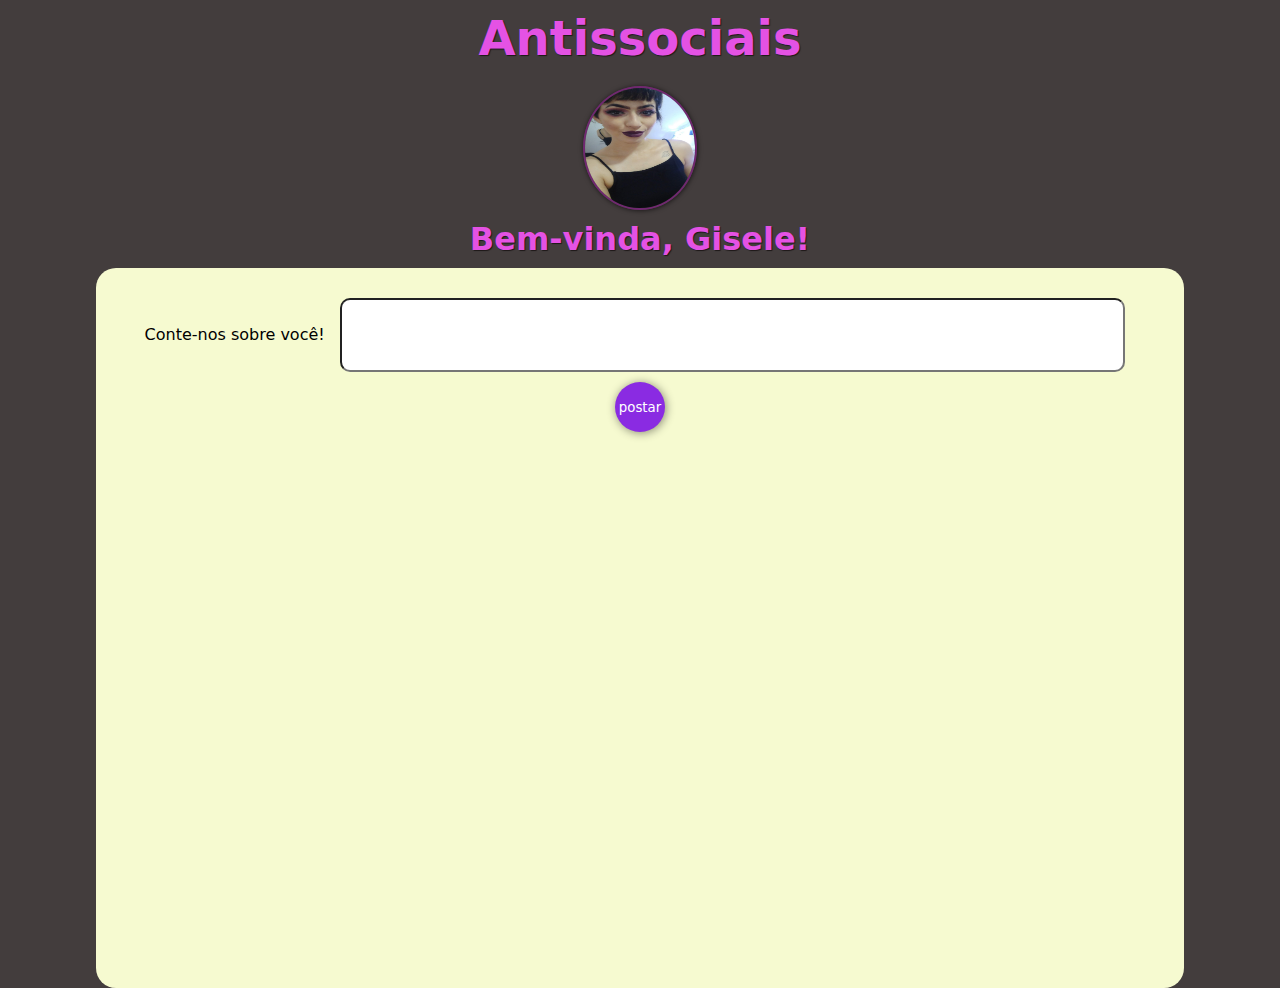
==== index.html @ 863dd0dc "ajustes de CSS" ====
<!DOCTYPE html>
<html lang="pt-br">
<head>
    <meta charset="UTF-8">
    <meta http-equiv="X-UA-Compatible" content="IE=edge">
    <meta name="viewport" content="width=device-width, initial-scale=1.0">
    <title>First Mobil</title>
    <link rel="stylesheet" href="/Estilo/style.css">
</head>
<body>
    <h1>Antissociais</h1>
    <div id="perfil">
        <img src="/Imagens/IMG_20200621_111109050.jpg" alt="foto de perfil">
        <h2>Bem-vinda, Gisele!</h2>
    </div>
    
    <main>

        
            <form action="action.js" method="post" >
                <div id="biografia">
                <label for="ibio"> Conte-nos sobre você!</label>
                <input type="text" name="bio" id="ibio">
                </div>

                <div class="post">
                    <input type="button" name value="postar">
                </div>
                
            </form>
        </div>

        <div id="picture"></div>
     
       <article>
        


       </article>




    </main>


    
    <script>
        //alert('Seja bem-vindo, humano!')
       // confirm('Este site contém cookies!')
        //prompt('Você gosta de cookies?')


    </script>
    
</body>
</html>
---- Estilo/style.css ----
@charset "UTF-8";

*{
    margin: 0px;
    padding: 0px;
}

body{
    background-color: rgba(27, 20, 20, 0.822);
    width: 100vw;
    margin: 
}
body > h1{
 color:rgb(228, 82, 228);
 text-shadow: 1px 1px 1px rgba(7, 1, 1, 0.623);
 font-family: system-ui, -apple-system, BlinkMacSystemFont, 'Segoe UI', Roboto, Oxygen, Ubuntu, Cantarell, 'Open Sans', 'Helvetica Neue', sans-serif;
 font-size: 3em;
 text-align: center;
 margin-top: 10px;
 margin-bottom: 20px;
}
main{
    width: 85vw;
    height: 80vh;
    margin-top: 20px;
    background-color: rgb(246, 250, 208);
    border-radius: 20px;
    display: block;
    margin: auto;    
    text-align: center;
}

form div#biografia{
 padding-top: 20px;
 font-family: system-ui, -apple-system, BlinkMacSystemFont, 'Segoe UI', Roboto, Oxygen, Ubuntu, Cantarell, 'Open Sans', 'Helvetica Neue', sans-serif;
}
  form div#biografia > input{
    border-radius: 10px;
    margin:10px;
    padding: 10px;
    width: 70%;
    height: 50px;

 }

 form > div.post > input{
    background-color: blueviolet;
    color: white;
    font-family: system-ui, -apple-system, BlinkMacSystemFont, 'Segoe UI', Roboto, Oxygen, Ubuntu, Cantarell, 'Open Sans', 'Helvetica Neue', sans-serif;
    width:50px;
    height: 50px;
    border: none;
    border-radius: 50%;
    box-shadow: 1px 1px 10px  rgba(0, 0, 0, 0.452);
    transition: 0.5s;
 }

 form > div.post > input:hover{
    background-color: #36bb9aad;
    border: 2px solid purple;
    color: purple;
    font-weight: bold;


 }
 div#perfil {
    width: 100vw;
    flex-wrap: nowrap;
}

div#perfil img{
    border-radius: 50%;
    box-shadow: 0.5px 0.5px 5px rgba(0, 0, 0, 0.658);
    height: 120px;
    width: 110px;
    display: block;
    margin: auto;
    border: 2px solid rgb(112, 40, 112);
}

div#perfil h2{
 text-align: center;
 font-family: system-ui, -apple-system, BlinkMacSystemFont, 'Segoe UI', Roboto, Oxygen, Ubuntu, Cantarell, 'Open Sans', 'Helvetica Neue', sans-serif;
 text-shadow: 1px 1px 1px rgba(7, 1, 1, 0.623);
 color: rgb(228, 82, 228);
 font-size: 2em;
 padding: 10px;
}
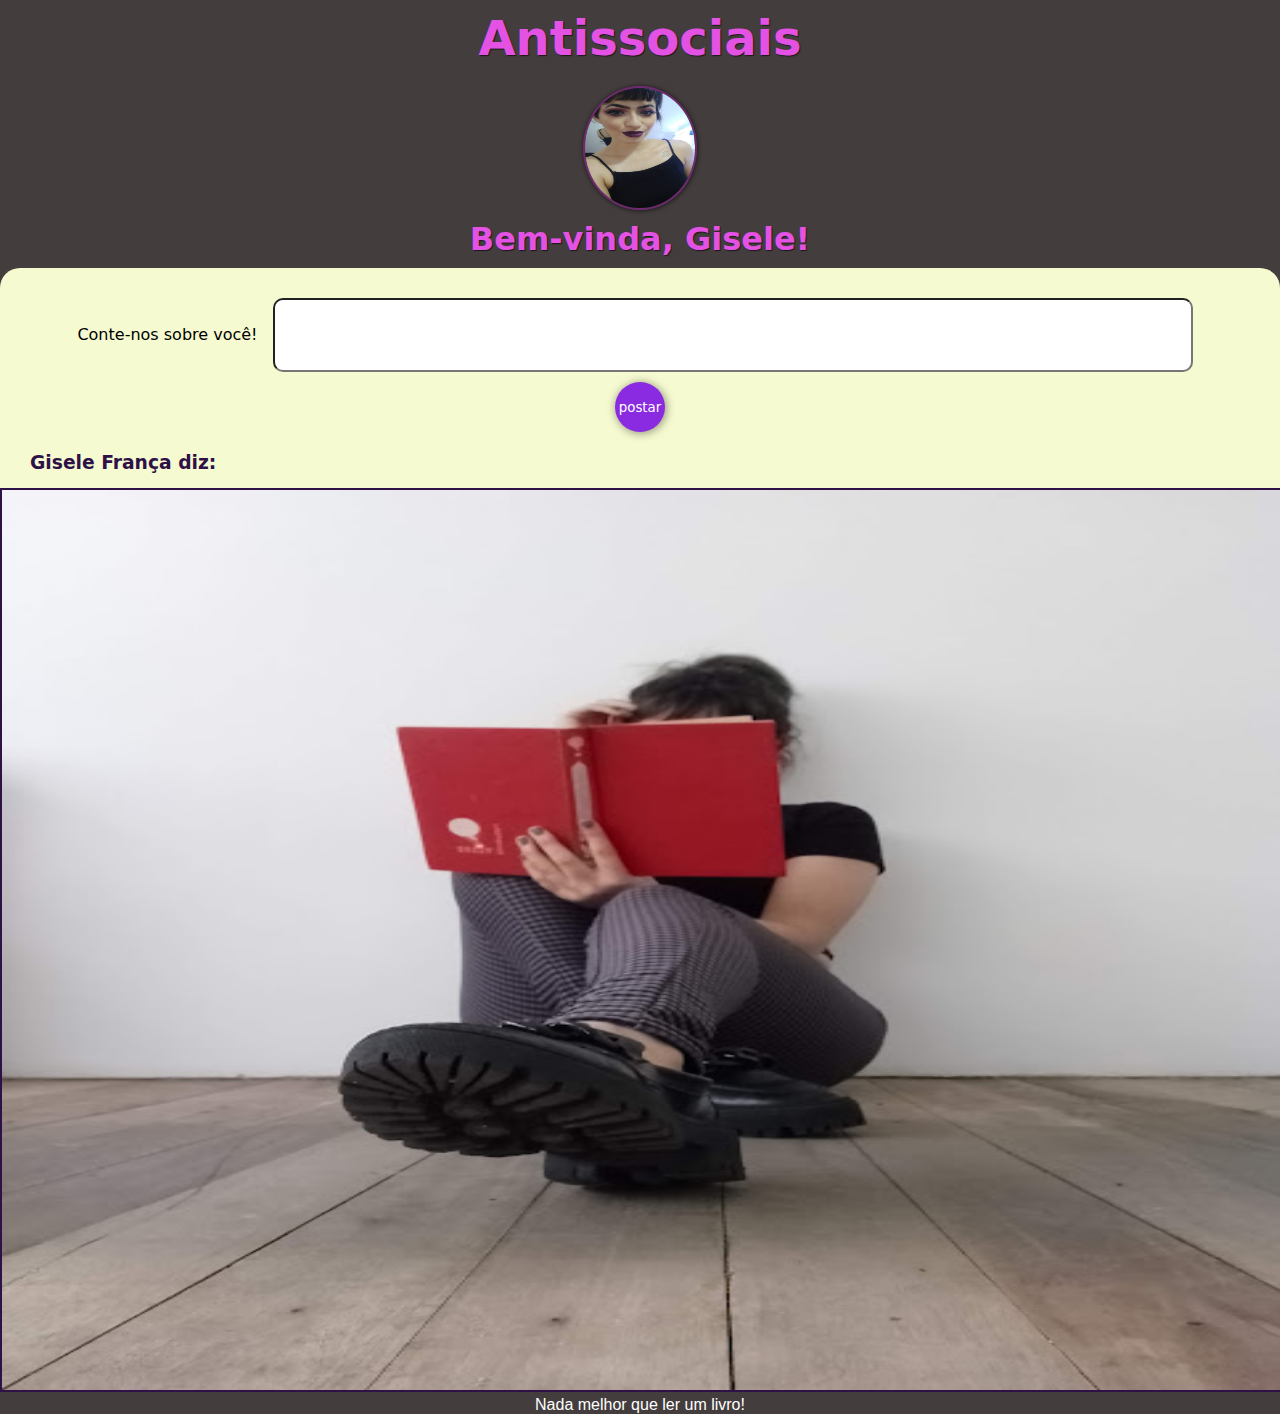
==== commit 950ab123: "ajustes widht e foto" ====
--- a/index.html
+++ b/index.html
@@ -21,16 +21,22 @@
                 <div id="biografia">
                 <label for="ibio"> Conte-nos sobre você!</label>
                 <input type="text" name="bio" id="ibio">
+                
                 </div>
 
                 <div class="post">
-                    <input type="button" name value="postar">
+                    <input type="button" name="post" id=post value="postar">
                 </div>
-                
+    
             </form>
         </div>
 
-        <div id="picture"></div>
+        <div id="picture">
+            <h3>Gisele França diz:</h3>
+        <img src="/Imagens/feed.jpg" alt="post feed">
+        <p> Nada melhor que ler um livro!</p>
+
+        </div>
      
        <article>
         
--- a/Estilo/style.css
+++ b/Estilo/style.css
@@ -8,6 +8,7 @@
 body{
     background-color: rgba(27, 20, 20, 0.822);
     width: 100vw;
+    height: 100vh;
     margin: 
 }
 body > h1{
@@ -20,8 +21,8 @@
  margin-bottom: 20px;
 }
 main{
-    width: 85vw;
-    height: 80vh;
+    width: 100vw;
+    height: 100vh;
     margin-top: 20px;
     background-color: rgb(246, 250, 208);
     border-radius: 20px;
@@ -87,4 +88,29 @@
  padding: 10px;
 }
 
+main > div#picture{
+    padding-top: 20px;
+    
+}
 
+main> div#picture > h3{
+    text-align: left;
+    margin-left: 30px;
+    margin-bottom: 10px;
+    font-family: system-ui, -apple-system, BlinkMacSystemFont, 'Segoe UI', Roboto, Oxygen, Ubuntu, Cantarell, 'Open Sans', 'Helvetica Neue', sans-serif;
+    color:rgb(45, 17, 71)
+
+}
+
+main > div#picture > p{
+    color: white;
+    font-family: 'Gill Sans', 'Gill Sans MT', Calibri, 'Trebuchet MS', sans-serif
+}
+
+main > div#picture > img{
+    margin-top: 5px;
+    width: 100vw;
+    height: 100vh;
+    border: 2px solid rgb(45, 17, 71);
+}
+
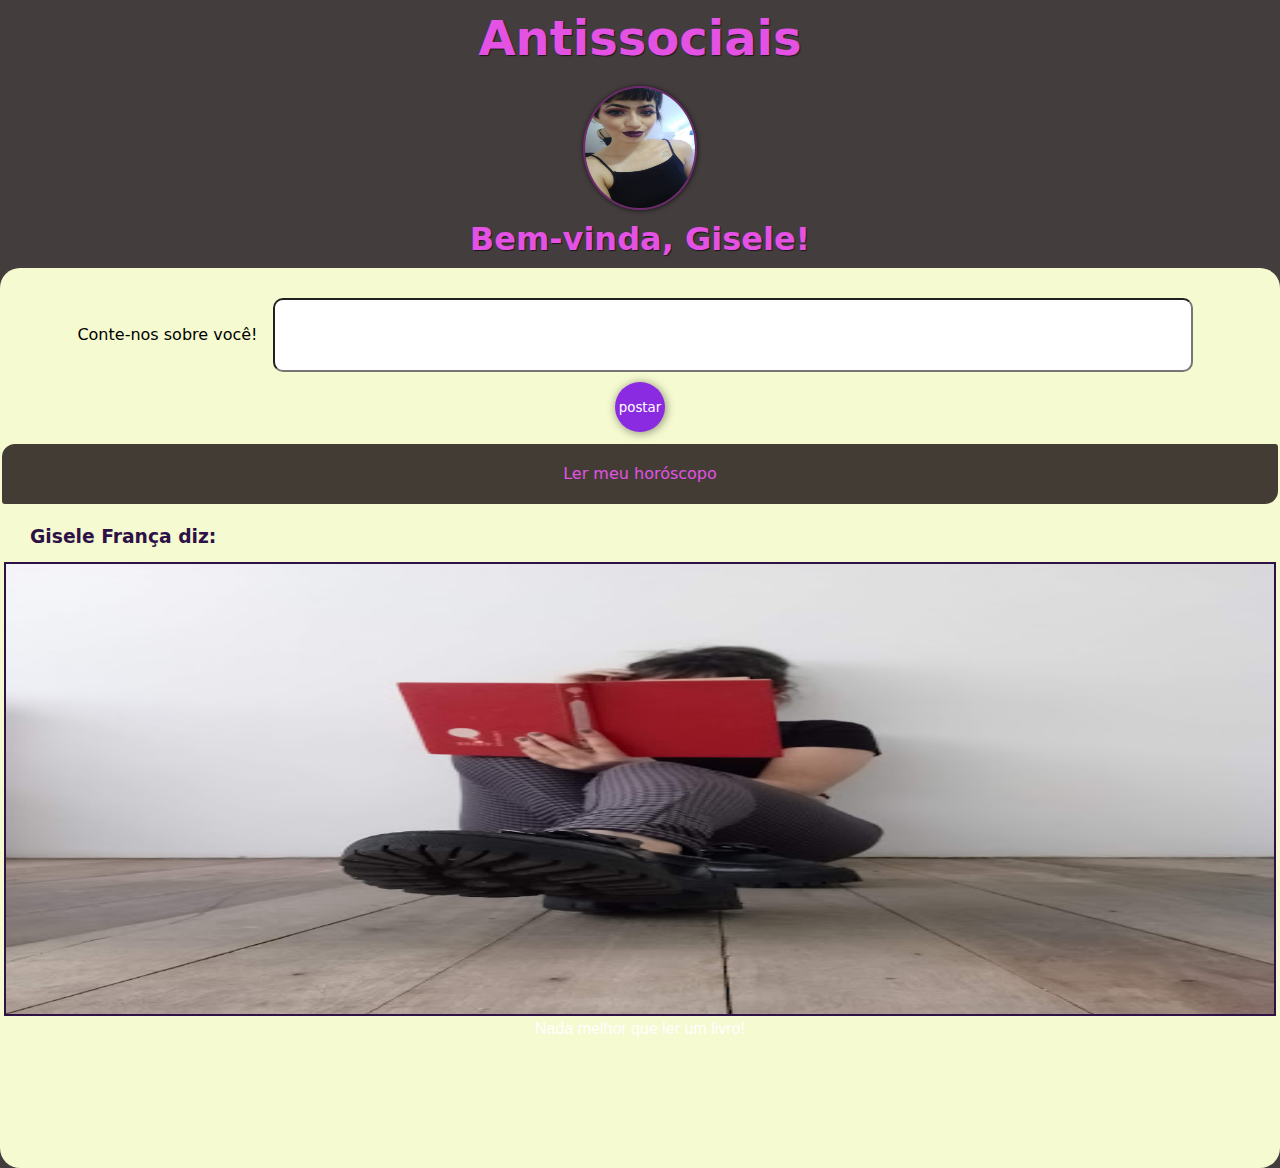
==== commit eccc08e0: "Eventos DOM" ====
--- a/index.html
+++ b/index.html
@@ -5,12 +5,12 @@
     <meta http-equiv="X-UA-Compatible" content="IE=edge">
     <meta name="viewport" content="width=device-width, initial-scale=1.0">
     <title>First Mobil</title>
-    <link rel="stylesheet" href="/Estilo/style.css">
+    <link rel="stylesheet" href="style.css">
 </head>
 <body>
     <h1>Antissociais</h1>
     <div id="perfil">
-        <img src="/Imagens/IMG_20200621_111109050.jpg" alt="foto de perfil">
+        <img src="Imagens/IMG_20200621_111109050.jpg" alt="foto de perfil">
         <h2>Bem-vinda, Gisele!</h2>
     </div>
     
@@ -22,29 +22,28 @@
                 <label for="ibio"> Conte-nos sobre você!</label>
                 <input type="text" name="bio" id="ibio">
                 
+                
                 </div>
 
                 <div class="post">
-                    <input type="button" name="post" id=post value="postar">
+                    <input type="button" name="post" id=post value="postar" onclick="postar()">
                 </div>
     
             </form>
         </div>
 
+        <div id="msg" onclick="clicar()" onmouseenter="entrar()" onmouseout="sair()">
+
+            Ler meu horóscopo
+
+        </div>
+
         <div id="picture">
             <h3>Gisele França diz:</h3>
-        <img src="/Imagens/feed.jpg" alt="post feed">
+        <img src="Imagens/feed.jpg" alt="post feed">
         <p> Nada melhor que ler um livro!</p>
 
         </div>
-     
-       <article>
-        
-
-
-       </article>
-
-
 
 
     </main>
@@ -52,10 +51,23 @@
 
     
     <script>
-        //alert('Seja bem-vindo, humano!')
-       // confirm('Este site contém cookies!')
-        //prompt('Você gosta de cookies?')
+       var msg = document.getElementById('msg')
+       
+        function entrar(){
+            msg.style.background = 'purple'
+            msg.style.color = 'white'
+        }
 
+        function clicar(){
+            msg.innerText='Aquário, o universo não está nem aí para você!'
+        }
+
+        function sair(){
+            msg.innerText ='Por hoje é só!'   
+        }
+
+
+    
 
     </script>
     
--- a/style.css
+++ b/style.css
@@ -0,0 +1,129 @@
+@charset "UTF-8";
+
+*{
+    margin: 0px;
+    padding: 0px;
+}
+
+body{
+    background-color: rgba(27, 20, 20, 0.822);
+    width: 100vw;
+    height: 100vh;
+    margin: 
+}
+body > h1{
+ color:rgb(228, 82, 228);
+ text-shadow: 1px 1px 1px rgba(7, 1, 1, 0.623);
+ font-family: system-ui, -apple-system, BlinkMacSystemFont, 'Segoe UI', Roboto, Oxygen, Ubuntu, Cantarell, 'Open Sans', 'Helvetica Neue', sans-serif;
+ font-size: 3em;
+ text-align: center;
+ margin-top: 10px;
+ margin-bottom: 20px;
+}
+main{
+    width: 100vw;
+    height: 100vh;
+    margin-top: 20px;
+    background-color: rgb(246, 250, 208);
+    border-radius: 20px;
+    display: block;
+    margin: auto;    
+    text-align: center;
+}
+
+form div#biografia{
+ padding-top: 20px;
+ font-family: system-ui, -apple-system, BlinkMacSystemFont, 'Segoe UI', Roboto, Oxygen, Ubuntu, Cantarell, 'Open Sans', 'Helvetica Neue', sans-serif;
+}
+  form div#biografia > input{
+    border-radius: 10px;
+    margin:10px;
+    padding: 10px;
+    width: 70%;
+    height: 50px;
+
+ }
+
+ form > div.post > input{
+    background-color: blueviolet;
+    color: white;
+    font-family: system-ui, -apple-system, BlinkMacSystemFont, 'Segoe UI', Roboto, Oxygen, Ubuntu, Cantarell, 'Open Sans', 'Helvetica Neue', sans-serif;
+    width:50px;
+    height: 50px;
+    border: none;
+    border-radius: 50%;
+    box-shadow: 1px 1px 10px  rgba(0, 0, 0, 0.452);
+    transition: 0.5s;
+ }
+
+ form > div.post > input:hover{
+    background-color: #36bb9aad;
+    border: 2px solid purple;
+    color: purple;
+    font-weight: bold;
+
+
+ }
+ div#perfil {
+    width: 100vw;
+    flex-wrap: nowrap;
+}
+
+div#perfil img{
+    border-radius: 50%;
+    box-shadow: 0.5px 0.5px 5px rgba(0, 0, 0, 0.658);
+    height: 120px;
+    width: 110px;
+    display: block;
+    margin: auto;
+    border: 2px solid rgb(112, 40, 112);
+}
+
+div#perfil h2{
+ text-align: center;
+ font-family: system-ui, -apple-system, BlinkMacSystemFont, 'Segoe UI', Roboto, Oxygen, Ubuntu, Cantarell, 'Open Sans', 'Helvetica Neue', sans-serif;
+ text-shadow: 1px 1px 1px rgba(7, 1, 1, 0.623);
+ color: rgb(228, 82, 228);
+ font-size: 2em;
+ padding: 10px;
+}
+
+main > div#msg{
+
+ background-color: rgba(27, 20, 20, 0.822);
+ color:rgb(228, 82, 228);
+ font-family: system-ui, -apple-system, BlinkMacSystemFont, 'Segoe UI', Roboto, Oxygen, Ubuntu, Cantarell, 'Open Sans', 'Helvetica Neue', sans-serif;
+ margin-top: 10px;
+ padding: 20px;
+ border: 2px solid  rgb(246, 250, 208);
+ border-radius: 15px 5px;
+ text-align: center;
+ height: 20px ;
+}
+
+main > div#picture{
+    padding-top: 20px;
+    
+}
+
+main> div#picture > h3{
+    text-align: left;
+    margin-left: 30px;
+    margin-bottom: 10px;
+    font-family: system-ui, -apple-system, BlinkMacSystemFont, 'Segoe UI', Roboto, Oxygen, Ubuntu, Cantarell, 'Open Sans', 'Helvetica Neue', sans-serif;
+    color:rgb(45, 17, 71)
+
+}
+
+main > div#picture > p{
+    color: white;
+    font-family: 'Gill Sans', 'Gill Sans MT', Calibri, 'Trebuchet MS', sans-serif
+}
+
+main > div#picture > img{
+    margin-top: 5px;
+    width: 99vw;
+    height: 50vh;
+    border: 2px solid rgb(45, 17, 71);
+}
+
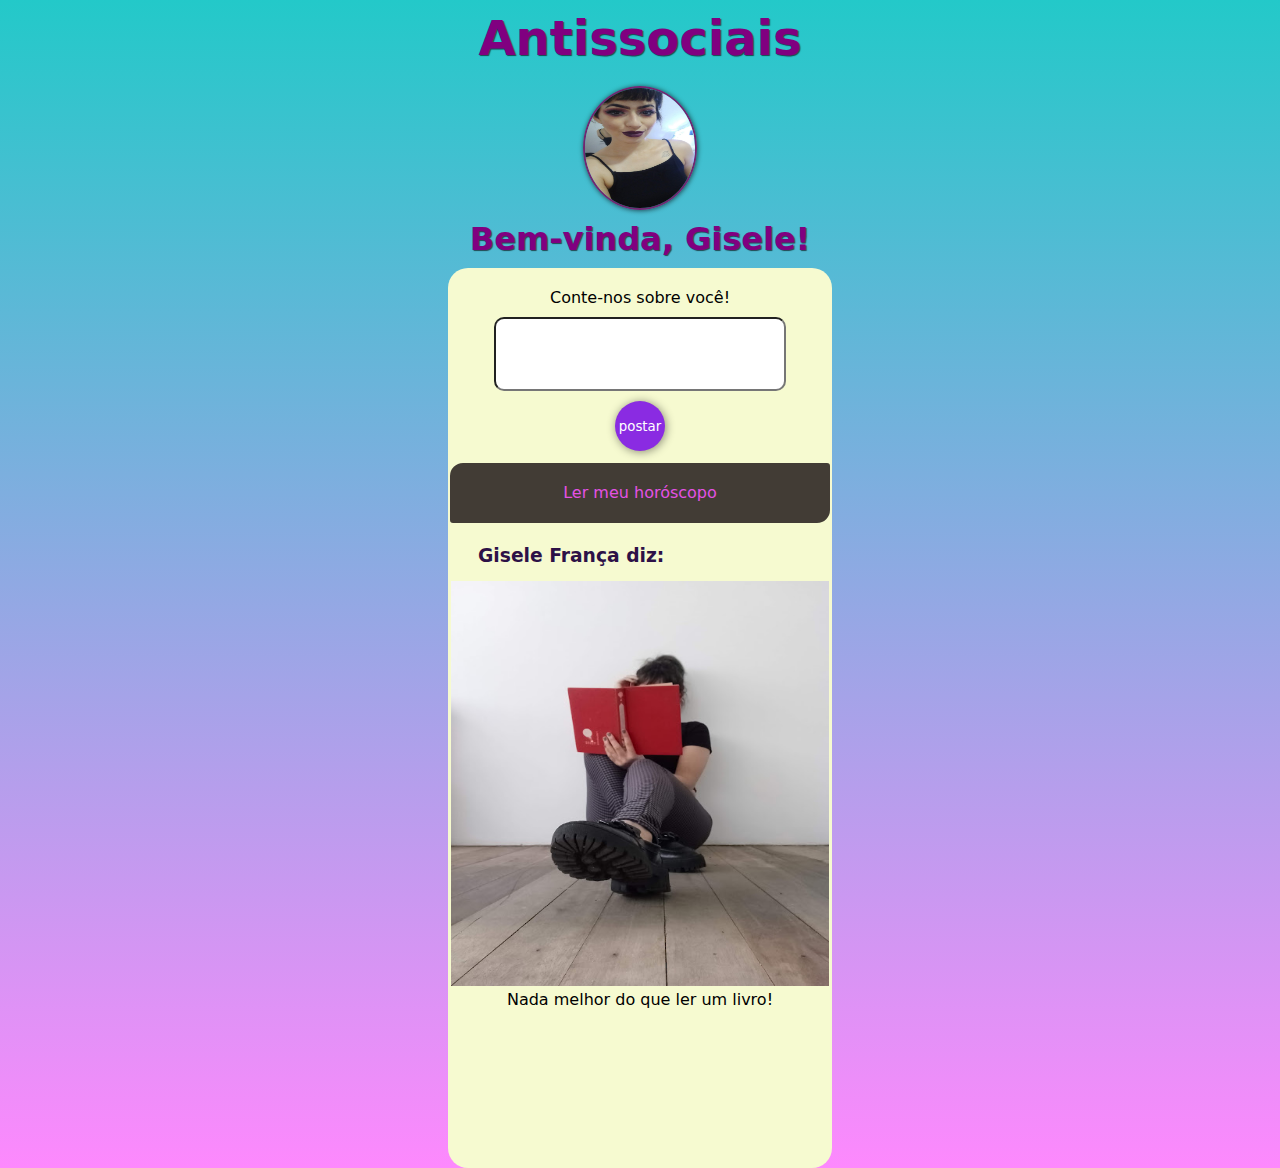
==== commit d786ed77: "ajustes de media query" ====
--- a/index.html
+++ b/index.html
@@ -6,7 +6,9 @@
     <meta name="viewport" content="width=device-width, initial-scale=1.0">
     <title>First Mobil</title>
     <link rel="stylesheet" href="style.css">
+    <link rel="stylesheet" href="query.css">
 </head>
+
 <body>
     <h1>Antissociais</h1>
     <div id="perfil">
@@ -41,10 +43,9 @@
         <div id="picture">
             <h3>Gisele França diz:</h3>
         <img src="Imagens/feed.jpg" alt="post feed">
-        <p> Nada melhor que ler um livro!</p>
 
         </div>
-
+       <p>Nada melhor do que ler um livro!</p>
 
     </main>
 
--- a/style.css
+++ b/style.css
@@ -8,9 +8,9 @@
 body{
     background-color: rgba(27, 20, 20, 0.822);
     width: 100vw;
-    height: 100vh;
-    margin: 
+    height: 100vh; 
 }
+
 body > h1{
  color:rgb(228, 82, 228);
  text-shadow: 1px 1px 1px rgba(7, 1, 1, 0.623);
@@ -115,15 +115,15 @@
 
 }
 
-main > div#picture > p{
-    color: white;
-    font-family: 'Gill Sans', 'Gill Sans MT', Calibri, 'Trebuchet MS', sans-serif
+main > p{
+    font-family:system-ui, -apple-system, BlinkMacSystemFont, 'Segoe UI', Roboto, Oxygen, Ubuntu, Cantarell, 'Open Sans', 'Helvetica Neue', sans-serif;
 }
 
 main > div#picture > img{
     margin-top: 5px;
     width: 99vw;
-    height: 50vh;
-    border: 2px solid rgb(45, 17, 71);
+    height: 45vh;
+   
 }
 
+
--- a/query.css
+++ b/query.css
@@ -0,0 +1,56 @@
+@charset "UTF-8";
+
+@media screen and (min-width:700px) and (max-width: 992px) {
+    body{
+        background-image: linear-gradient(to bottom, rgb(35, 201, 201), rgb(253, 137, 253));
+        width: 100%;
+        height: 100%;
+    }
+
+    body > h1{
+        color: purple;
+    }
+
+    div#perfil> h2{
+        color: purple;
+    }
+
+    main {
+        width: 50vw;
+        height: 100vh ;
+        font-family: system-ui, -apple-system, BlinkMacSystemFont, 'Segoe UI', Roboto, Oxygen, Ubuntu, Cantarell, 'Open Sans', 'Helvetica Neue', sans-serif;
+        
+    }
+
+    main> div#picture > img {
+        width: 50vw;
+        height: 45vh;
+        border: none;
+    }
+    
+}
+
+@media screen and (min-width: 992px) {
+    body{
+        background-image: linear-gradient(to bottom, rgb(35, 201, 201), rgb(253, 137, 253));
+        width: 100%;
+        height: 100%;
+    }
+    body > h1{
+        color: purple;
+    }
+    div#perfil> h2{
+        color: purple;
+    }
+    main {
+        width: 30%;
+        height: 100vh ;
+        font-family: system-ui, -apple-system, BlinkMacSystemFont, 'Segoe UI', Roboto, Oxygen, Ubuntu, Cantarell, 'Open Sans', 'Helvetica Neue', sans-serif; 
+    }
+    main> div#picture > img {
+        width: 29.6vw;
+        height: 45vh;
+        border: none;
+    }
+    
+}